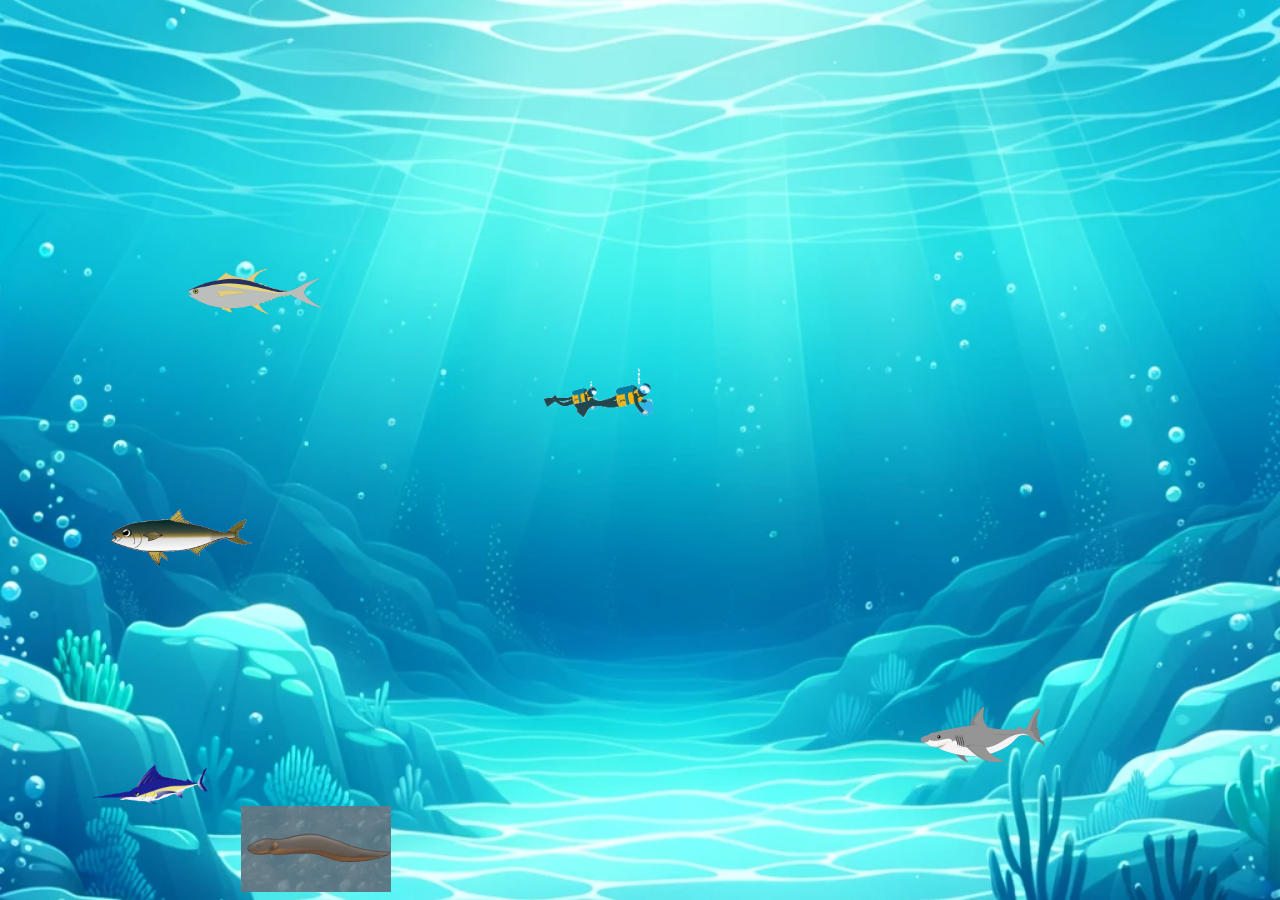
==== OAtlantic.html @ 048bae72 "Transition Scenes" ====
<!DOCTYPE html>
<html lang="en">

<head>
    <link rel="stylesheet" href="../css/OAtlantic.css">
     <script src="../js/swimmer.js" defer></script>    
     <script src="../js/fish.js" defer></script>    

    <meta charset="UTF-8">
    <meta http-equiv="X-UA-Compatible" content="IE=edge">
    <meta name="viewport" content="width=device-width, initial-scale=1.0">
    <title>Swimmer Animation</title>
</head>

<body>
    <div id="cursorGif" class="swimmer"></div>
        <img src="../images/Antlanticfish.gif" alt="Antlantic fish" class="fish">
        <img src="../images/eel.gif" alt="Red Snapper" class="fish">
        <img src="../images/mackfish.gif" alt="Atlantic Bluefin Tuna" class="fish">
        <img src="../images/swordfish.gif" alt="Swordfish" class="fish">
        <img src="../images/atlshark.gif" alt="Mako Shark" class="fish">
    </body>

</html>
---- css/OAtlantic.css ----
body {
    cursor: none;
    margin: 0;
    padding: 0;
    font-family: 'Arial', sans-serif;
    background-image: url('../images/floor.png');
    background-size: cover;
    background-repeat: no-repeat;
    background-position: center center;
    height: 100vh;
    overflow: auto;
    position: relative;
    cursor: url('../images/swimmer.gif'), auto; /* This sets the diver gif as the cursor */
}

.swimmer {
    position: absolute;
    top: 50%;
    left: 50%;
    width: 200px; /* Adjust these dimensions based on the actual size of your GIF */
    height: 200px;
    background-image: url('../images/swimmer1.gif');
    background-size: contain;
    background-repeat: no-repeat;
    transform: translate(-50%, -50%); /* This will center the div both vertically and horizontally */
}

#cursorGif {
    pointer-events: none; /* Ensures the gif doesn't interfere with any clicks or hover events */
    z-index: 1000; /* Ensure it's on top of other elements */
}
.fish {
    position: absolute;
    max-width: 150px; /* you can adjust this based on your preferences */
    transition: all 0.5s;
}
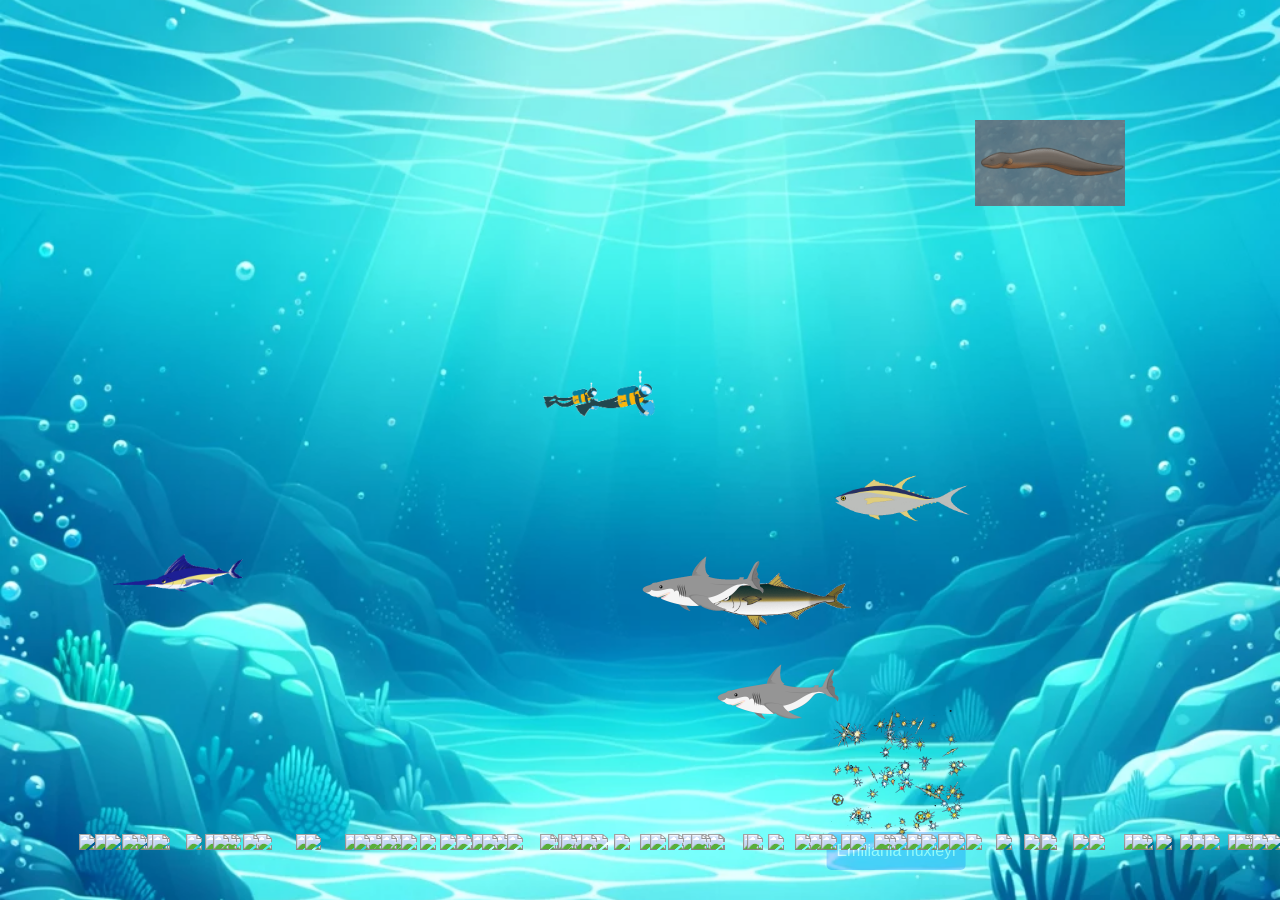
==== commit e690b873: "Merge branch 'master' of https://github.com/MoeDevs1/Nasa-Hackathon-Ocean-Garden" ====
--- a/OAtlantic.html
+++ b/OAtlantic.html
@@ -5,6 +5,9 @@
     <link rel="stylesheet" href="../css/OAtlantic.css">
      <script src="../js/swimmer.js" defer></script>    
      <script src="../js/fish.js" defer></script>    
+     <script src="../js/button.js" defer></script>
+     
+
 
     <meta charset="UTF-8">
     <meta http-equiv="X-UA-Compatible" content="IE=edge">
@@ -19,6 +22,23 @@
         <img src="../images/mackfish.gif" alt="Atlantic Bluefin Tuna" class="fish">
         <img src="../images/swordfish.gif" alt="Swordfish" class="fish">
         <img src="../images/atlshark.gif" alt="Mako Shark" class="fish">
+        <img src="../images/atlshark.gif" alt="Mako Shark" class="fish">
+
+
+        <img src="../images/pytho1.png" alt="phytoplankton" class="phytoplankton">
+
+
+        
+        <button id="displayTextButtonAtlantic">Emiliania huxleyi</button>
+        <textarea id="infoBox" rows="8" cols="80" readonly></textarea>
+
+        
+
+</div>
+
     </body>
 
-</html>+</html>
+
+
+
--- a/css/OAtlantic.css
+++ b/css/OAtlantic.css
@@ -35,3 +35,65 @@
     max-width: 150px; /* you can adjust this based on your preferences */
     transition: all 0.5s;
 }
+
+.phytoplankton {
+    position: absolute;
+    width: 150px;  /* adjust size as needed*/
+    z-index: 0;  /* ensures they are beneath the fish and swimmer*/
+    bottom: 50px; /* Adjust this value to control how far above the bottom you want it */
+    right: 30%; /* Position at the middle horizontally */
+    transform: translateX(50%); /* This ensures it's middle right, not center. Adjust the percentage for fine-tuning. */
+    height: auto; /* Retain the original height of the image */
+    z-index: 2;
+
+}
+
+.show-text-button:hover {
+    background-color: #0056b3;
+}
+.bubble-hidden {
+    display: none;
+}
+
+.bubble-visible {
+    display: block;
+}
+
+#infoBox {
+    display: none;
+    /* other styles you might want to apply for aesthetics */
+    position: fixed;
+    bottom: 50px; /* Adjust this value to control how far above the bottom you want it */
+    right: 30%; /* Position at the middle horizontally */
+    transform: translate(-50%, -50%);
+    padding: 15px;
+    border-radius: 5px;
+    background-color: white;
+    width: 250px;
+    z-index: 1000;  /* to make sure it appears on top of other content */
+}
+#displayTextButtonAtlantic {
+    position: absolute;
+    bottom: 30px; 
+    right: 30%; 
+    transform: translateX(50%); 
+    padding: 10px 10px;  
+    background-color: #007BFF; 
+    border: none;        
+    color: white;       
+    border-radius: 5px;  
+    font-size: 1em;    
+    cursor: pointer;     
+    z-index: 1;  /* Set z-index lower than the phytoplankton */
+    opacity: 0.3; /* Starting opacity, making it somewhat transparent */
+    animation: flashEffect 1s infinite; /* Flashing animation */
+}
+
+@keyframes flashEffect {
+    0%, 100% {
+        opacity: 0.3; /* Start and end at more transparent state */
+    }
+    50% {
+        opacity: 1; /* Fully visible in the middle */
+    }
+}
